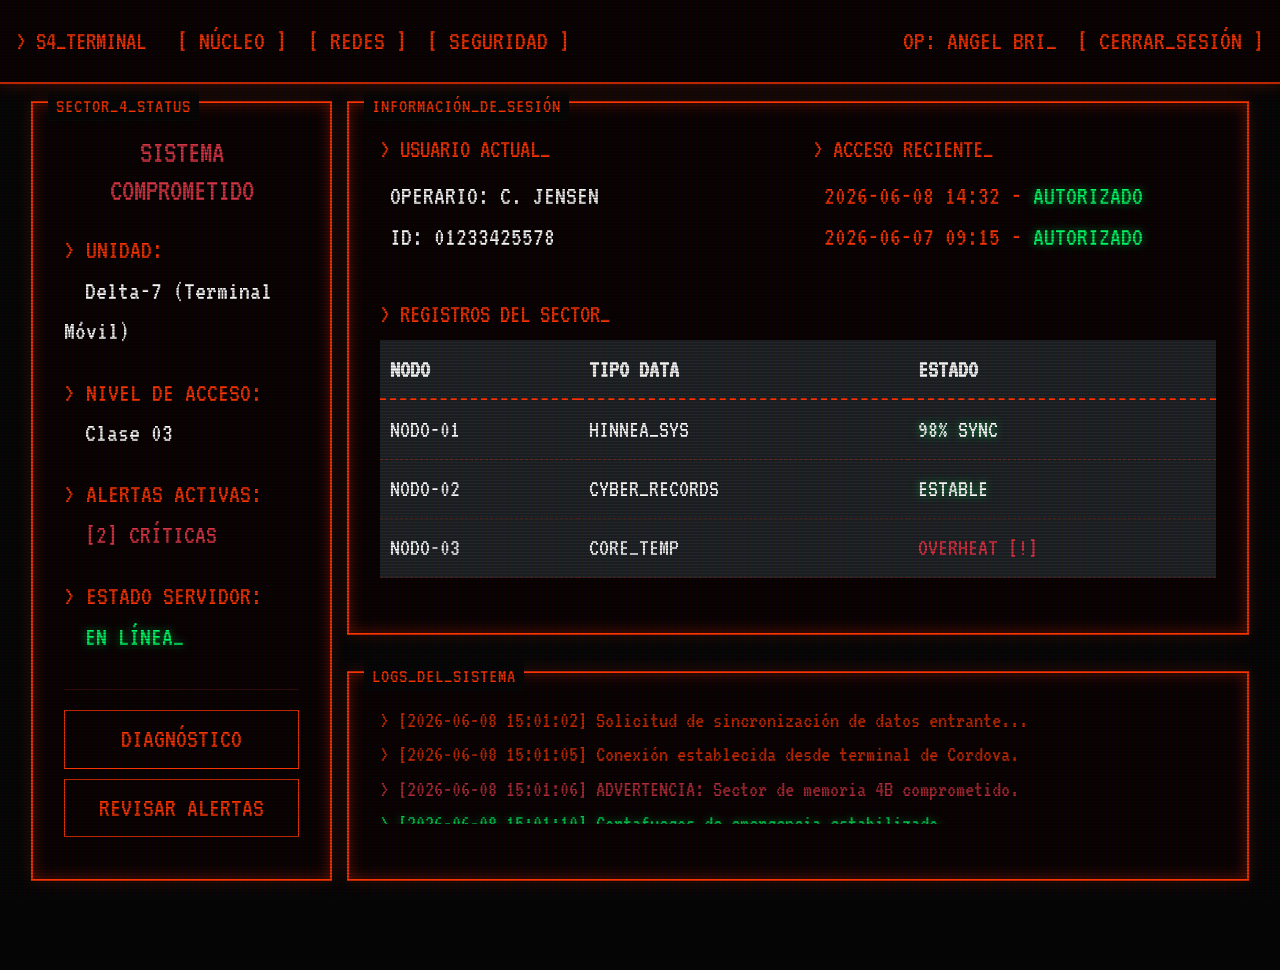
==== inicio.html @ f5b47c9d "Add files via upload" ====
<!DOCTYPE html>
<html lang="es">

<head>
    <meta charset="UTF-8">
    <meta name="viewport" content="width=device-width, initial-scale=1.0">
    <title>Terminal de Acceso - Sector 4 Dashboard</title>
    <link href="css/bootstrap.min.css" rel="stylesheet">
    <link href="https://fonts.googleapis.com/css2?family=VT323&display=swap" rel="stylesheet">

    <style>
        :root {
            --term-color: #ff3300;
            --term-bg: #050505;
            --term-glow: 0 0 10px rgba(255, 51, 0, 0.8);
            --term-green: #00ff66;
        }

        body,
        html {
            background-color: var(--term-bg);
            color: var(--term-color);
            font-family: 'VT323', monospace;
            font-size: 1.3rem;
            min-height: 100vh;
        }

        /* Efecto CRT Scanlines */
        .crt-overlay {
            position: fixed;
            top: 0;
            left: 0;
            width: 100vw;
            height: 100vh;
            background: linear-gradient(rgba(18, 16, 16, 0) 50%, rgba(0, 0, 0, 0.25) 50%),
                linear-gradient(90deg, rgba(255, 0, 0, 0.06), rgba(0, 255, 0, 0.02), rgba(0, 0, 255, 0.06));
            background-size: 100% 3px, 3px 100%;
            pointer-events: none;
            z-index: 9999;
        }

        /* --- ESTILOS DEL NAVBAR RETRO --- */
        .navbar-retro {
            border-bottom: 2px solid var(--term-color);
            background-color: rgba(10, 0, 0, 0.9) !important;
            box-shadow: 0 0 15px rgba(255, 51, 0, 0.3);
        }

        .navbar-retro .navbar-brand,
        .navbar-retro .nav-link,
        .navbar-retro .navbar-text {
            color: var(--term-color) !important;
            text-transform: uppercase;
        }

        .navbar-retro .nav-link:hover {
            color: #fff !important;
            text-shadow: var(--term-glow);
        }

        /* Personalización del botón hamburguesa para que sea naranja */
        .navbar-toggler-retro {
            border: 1px solid var(--term-color) !important;
            padding: 0.25rem 0.5rem;
        }

        /* Icono de hamburguesa personalizado con líneas CSS */
        .toggler-icon-custom {
            display: inline-block;
            width: 1.5em;
            height: 1.5em;
            vertical-align: middle;
            background-image: url("data:image/svg+xml;charset=utf8,%3Csvg viewBox='0 0 30 30' xmlns='http://www.w3.org/2000/svg'%3E%3Cpath stroke='%23ff3300' stroke-width='2' stroke-linecap='round' stroke-miterlimit='10' d='M4 7h22M4 15h22M4 23h22'/%3E%3C/svg%3E");
            background-repeat: no-repeat;
            background-position: center;
            background-size: 100%;
        }

        /* Contenedores estilo terminal */
        .term-box {
            border: 2px solid var(--term-color);
            box-shadow: inset 0 0 15px rgba(255, 51, 0, 0.4), 0 0 15px rgba(255, 51, 0, 0.2);
            background-color: rgba(10, 0, 0, 0.85);
            padding: 1.5rem;
            margin-bottom: 1rem;
            position: relative;
        }

        .term-box::before {
            content: attr(data-title);
            position: absolute;
            top: -13px;
            left: 15px;
            background: var(--term-bg);
            padding: 0 8px;
            font-size: 1rem;
            letter-spacing: 1px;
        }

        .text-online {
            color: var(--term-green);
            text-shadow: 0 0 8px rgba(0, 255, 102, 0.6);
        }

        .btn-term-action {
            background-color: transparent;
            color: var(--term-color);
            border: 1px solid var(--term-color);
            border-radius: 0;
            font-family: 'VT323', monospace;
            font-size: 1.3rem;
            width: 100%;
            margin-bottom: 0.5rem;
            transition: all 0.2s ease;
        }

        .btn-term-action:hover {
            background-color: var(--term-color);
            color: #000;
            box-shadow: 0 0 12px var(--term-color);
        }

        /* --- ARQUITECTURA DE REORDENAMIENTO CSS --- */
        .dashboard-grid {
            display: flex;
            flex-direction: column;
        }

        .block-status {
            order: 1;
        }

        .block-main {
            order: 2;
        }

        .block-logs {
            order: 3;
        }

        @media (min-width: 992px) {
            .dashboard-grid {
                display: grid;
                grid-template-columns: 3fr 9fr;
                grid-gap: 15px;
            }

            .block-status {
                grid-column: 1;
                grid-row: 1 / 3;
                order: unset;
            }

            .block-main {
                grid-column: 2;
                grid-row: 1;
                order: unset;
            }

            .block-logs {
                grid-column: 2;
                grid-row: 2;
                order: unset;
            }
        }

        .table-retro {
            color: var(--term-color);
            font-size: 1.2rem;
        }

        .table-retro th {
            border-bottom: 2px dashed var(--term-color) !important;
        }

        .table-retro td {
            border-bottom: 1px dashed rgba(255, 51, 0, 0.3) !important;
        }
    </style>
</head>

<body>

    <div class="crt-overlay"></div>

    <nav class="navbar navbar-expand-lg navbar-retro fixed-top">
        <div class="container-fluid">
            <a class="navbar-brand" href="#">> S4_TERMINAL</a>

            <button class="navbar-toggler navbar-toggler-retro" type="button" data-bs-toggle="collapse"
                data-bs-top="#navbarContenido" data-bs-target="#navbarContenido" aria-controls="navbarContenido"
                aria-expanded="false" aria-label="Toggle navigation">
                <span class="toggler-icon-custom"></span>
            </button>

            <div class="collapse navbar-collapse" id="navbarContenido">
                <ul class="navbar-nav me-auto mb-2 mb-lg-0">
                    <li class="nav-item">
                        <a class="nav-link active" href="#">[ NÚCLEO ]</a>
                    </li>
                    <li class="nav-item">
                        <a class="nav-link" href="#">[ REDES ]</a>
                    </li>
                    <li class="nav-item">
                        <a class="nav-link" href="#">[ SEGURIDAD ]</a>
                    </li>
                </ul>

                <div class="d-flex align-items-lg-center flex-column flex-lg-row">
                    <span class="navbar-text me-lg-3 mb-2 mb-lg-0 text-white">
                        OP: Angel Bri_
                    </span>
                    <a href="#" class="nav-link text-danger"
                        onclick="alert('CERRANDO CONEXIÓN SECORES...'); window.location.reload();">
                        [ CERRAR_SESIÓN ]
                    </a>
                </div>
            </div>
        </div>
    </nav>

    <div class="container-fluid p-4" style="margin-top: 70px;">

        <div class="dashboard-grid">

            <div class="term-box block-status" data-title="SECTOR_4_STATUS">
                <h4 class="text-center text-danger blink mb-3">SISTEMA COMPROMETIDO</h4>

                <div class="mb-3">
                    <span class="d-block">> UNIDAD:</span>
                    <span class="ps-3 text-white">Delta-7 (Terminal Móvil)</span>
                </div>
                <div class="mb-3">
                    <span class="d-block">> NIVEL DE ACCESO:</span>
                    <span class="ps-3 text-white">Clase 03</span>
                </div>
                <div class="mb-3">
                    <span class="d-block">> ALERTAS ACTIVAS:</span>
                    <span class="ps-3 text-danger">[2] CRÍTICAS</span>
                </div>
                <div class="mb-4">
                    <span class="d-block">> ESTADO SERVIDOR:</span>
                    <span class="ps-3 text-online">EN LÍNEA_</span>
                </div>

                <hr class="border-danger">

                <button class="btn btn-term-action" onclick="alert('Ejecutando diagnóstico...')">DIAGNÓSTICO</button>
                <button class="btn btn-term-action" onclick="alert('Alertas revisadas.')">REVISAR ALERTAS</button>
            </div>

            <div class="term-box block-main" data-title="INFORMACIÓN_DE_SESIÓN">
                <div class="row">
                    <div class="col-md-6 mb-3">
                        <h5>> USUARIO ACTUAL_</h5>
                        <p class="m-0 text-white ps-2">OPERARIO: C. JENSEN</p>
                        <p class="m-0 text-white ps-2">ID: 01233425578</p>
                    </div>
                    <div class="col-md-6 mb-3">
                        <h5>> ACCESO RECIENTE_</h5>
                        <p class="m-0 ps-2">2026-06-08 14:32 - <span class="text-online">AUTORIZADO</span></p>
                        <p class="m-0 ps-2">2026-06-07 09:15 - <span class="text-online">AUTORIZADO</span></p>
                    </div>
                </div>

                <h5 class="mt-3">> REGISTROS DEL SECTOR_</h5>
                <div class="table-responsive">
                    <table class="table table-dark table-retro bg-transparent m-0">
                        <thead>
                            <tr>
                                <th>NODO</th>
                                <th>TIPO DATA</th>
                                <th>ESTADO</th>
                            </tr>
                        </thead>
                        <tbody>
                            <tr>
                                <td>NODO-01</td>
                                <td>HINNEA_SYS</td>
                                <td class="text-online">98% SYNC</td>
                            </tr>
                            <tr>
                                <td>NODO-02</td>
                                <td>CYBER_RECORDS</td>
                                <td class="text-online">ESTABLE</td>
                            </tr>
                            <tr>
                                <td>NODO-03</td>
                                <td>CORE_TEMP</td>
                                <td class="text-danger">OVERHEAT [!]</td>
                            </tr>
                        </tbody>
                    </table>
                </div>
            </div>

            <div class="term-box block-logs" data-title="LOGS_DEL_SISTEMA">
                <div style="font-size: 1.1rem; max-height: 120px; overflow-y: auto; opacity: 0.8;">
                    <p class="m-0">> [2026-06-08 15:01:02] Solicitud de sincronización de datos entrante...</p>
                    <p class="m-0">> [2026-06-08 15:01:05] Conexión establecida desde terminal de Cordova.</p>
                    <p class="m-0 text-danger">> [2026-06-08 15:01:06] ADVERTENCIA: Sector de memoria 4B comprometido.
                    </p>
                    <p class="m-0 text-online">> [2026-06-08 15:01:10] Cortafuegos de emergencia estabilizado.</p>
                </div>
            </div>

        </div>
    </div>

    <script src="js/bootstrap.bundle.min.js"></script>
    <script src="cordova.js"></script>
</body>

</html>
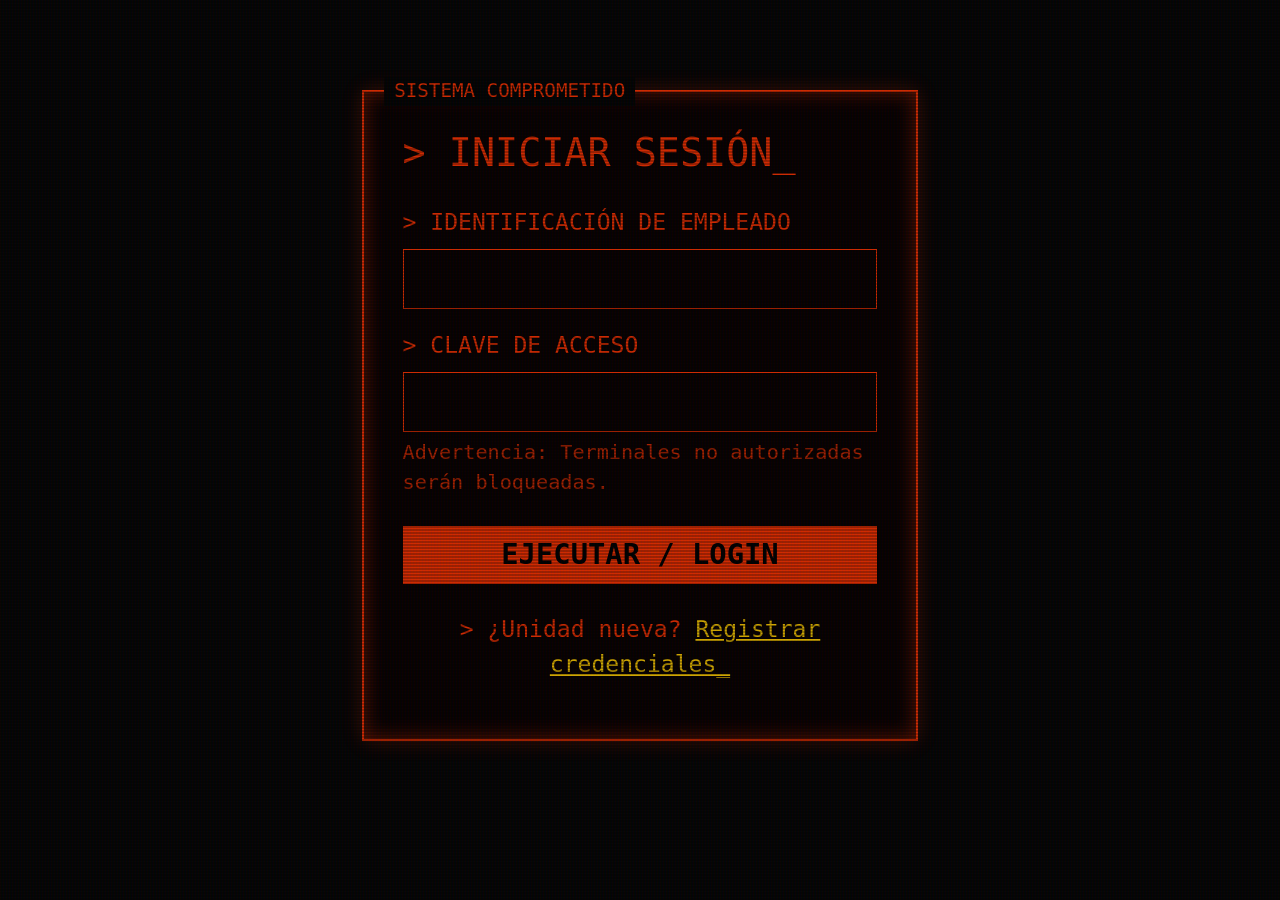
==== commit 0831c382: "solo el usuario ve sus registros" ====
--- a/inicio.html
+++ b/inicio.html
@@ -196,10 +196,10 @@
             <div class="collapse navbar-collapse" id="navbarContenido">
                 <ul class="navbar-nav me-auto mb-2 mb-lg-0">
                     <li class="nav-item">
-                        <a class="nav-link active" href="#">[ NÚCLEO ]</a>
+                        <a class="nav-link active" href="inicio.html">[ NÚCLEO ]</a>
                     </li>
                     <li class="nav-item">
-                        <a class="nav-link" href="#">[ REDES ]</a>
+                        <a class="nav-link" href="tareas.html">[ DIRECTIVAS ]</a>
                     </li>
                     <li class="nav-item">
                         <a class="nav-link" href="#">[ SEGURIDAD ]</a>
@@ -208,10 +208,9 @@
 
                 <div class="d-flex align-items-lg-center flex-column flex-lg-row">
                     <span class="navbar-text me-lg-3 mb-2 mb-lg-0 text-white">
-                        OP: Angel Bri_
+                        OP: <span id="nav-op-name"></span>_
                     </span>
-                    <a href="#" class="nav-link text-danger"
-                        onclick="alert('CERRANDO CONEXIÓN SECORES...'); window.location.reload();">
+                    <a href="#" class="nav-link text-danger" id="logout-btn">
                         [ CERRAR_SESIÓN ]
                     </a>
                 </div>
@@ -253,8 +252,8 @@
                 <div class="row">
                     <div class="col-md-6 mb-3">
                         <h5>> USUARIO ACTUAL_</h5>
-                        <p class="m-0 text-white ps-2">OPERARIO: C. JENSEN</p>
-                        <p class="m-0 text-white ps-2">ID: 01233425578</p>
+                        <p class="m-0 text-white ps-2">OPERARIO: <span id="session-username">C. JENSEN</span></p>
+                        <p class="m-0 text-white ps-2">EMAIL: <span id="session-email">01233425578</span></p>
                     </div>
                     <div class="col-md-6 mb-3">
                         <h5>> ACCESO RECIENTE_</h5>
@@ -307,8 +306,34 @@
         </div>
     </div>
 
+    <script src="js/jquery.min.js"></script>
     <script src="js/bootstrap.bundle.min.js"></script>
     <script src="cordova.js"></script>
+    <script>
+        $(document).ready(function () {
+            // Verificar sesión activa
+            let currentUser = JSON.parse(localStorage.getItem('sector4_logged_in_user'));
+            if (!currentUser) {
+                alert("> ERROR DE ACCESO: OPERARIO NO IDENTIFICADO. REDIRIGIENDO A ACCESO.");
+                window.location.href = "index.html";
+                return;
+            }
+
+            // Actualizar interfaz con datos del usuario
+            $('#nav-op-name').text(currentUser.user);
+            $('#session-username').text(currentUser.user);
+            $('#session-email').text(currentUser.email);
+
+            // Cerrar sesión
+            $('#logout-btn').click(function (e) {
+                e.preventDefault();
+                if (confirm('> ¿CONFIRMA CERRAR CONEXIÓN CON EL SISTEMA CENTRAL?')) {
+                    localStorage.removeItem('sector4_logged_in_user');
+                    window.location.href = "index.html";
+                }
+            });
+        });
+    </script>
 </body>
 
 </html>
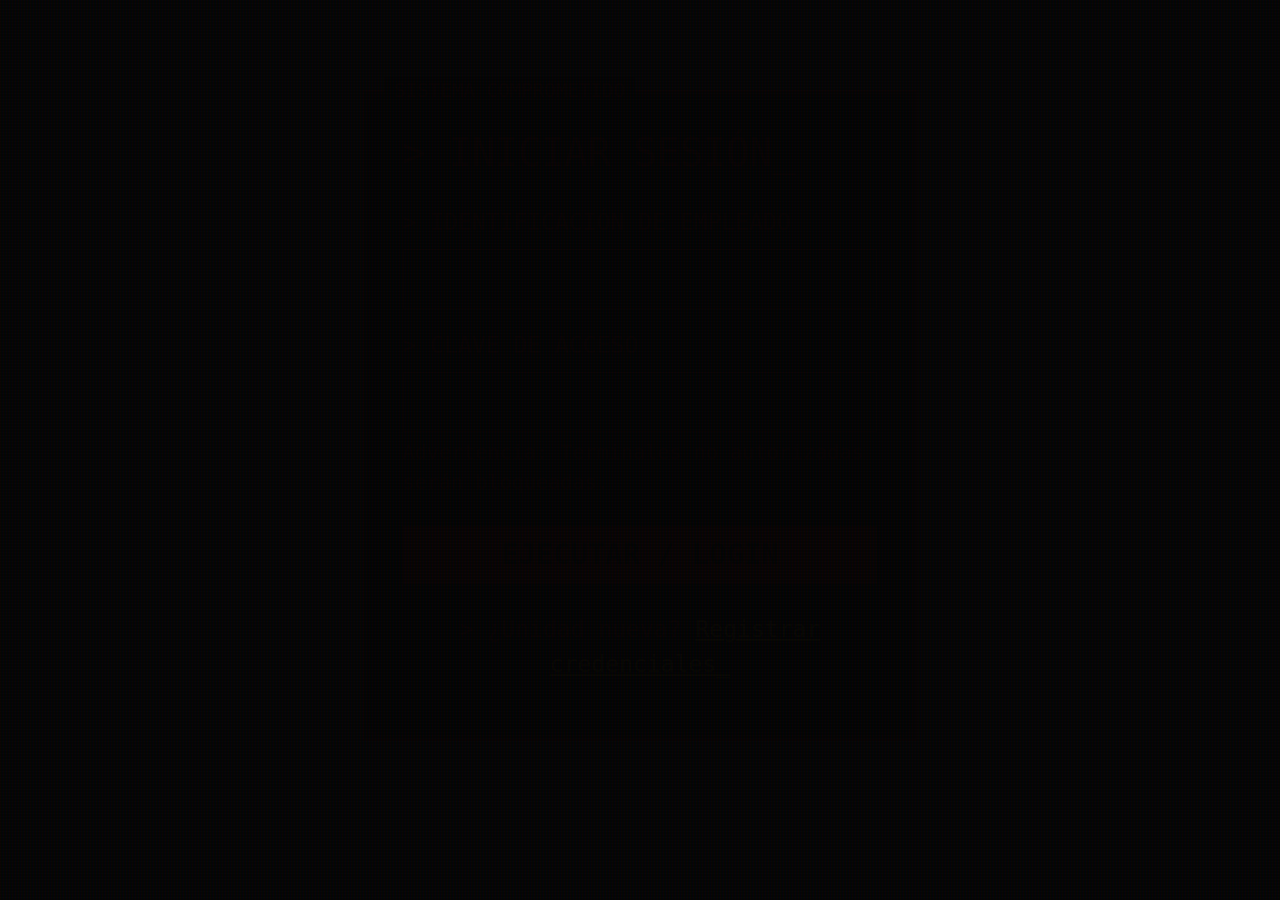
==== commit 1576e12b: "operator" ====
--- a/inicio.html
+++ b/inicio.html
@@ -185,7 +185,7 @@
 
     <nav class="navbar navbar-expand-lg navbar-retro fixed-top">
         <div class="container-fluid">
-            <a class="navbar-brand" href="#">> S4_TERMINAL</a>
+            <a class="navbar-brand" href="#">> SECTOR 4_OPERATOR</a>
 
             <button class="navbar-toggler navbar-toggler-retro" type="button" data-bs-toggle="collapse"
                 data-bs-top="#navbarContenido" data-bs-target="#navbarContenido" aria-controls="navbarContenido"
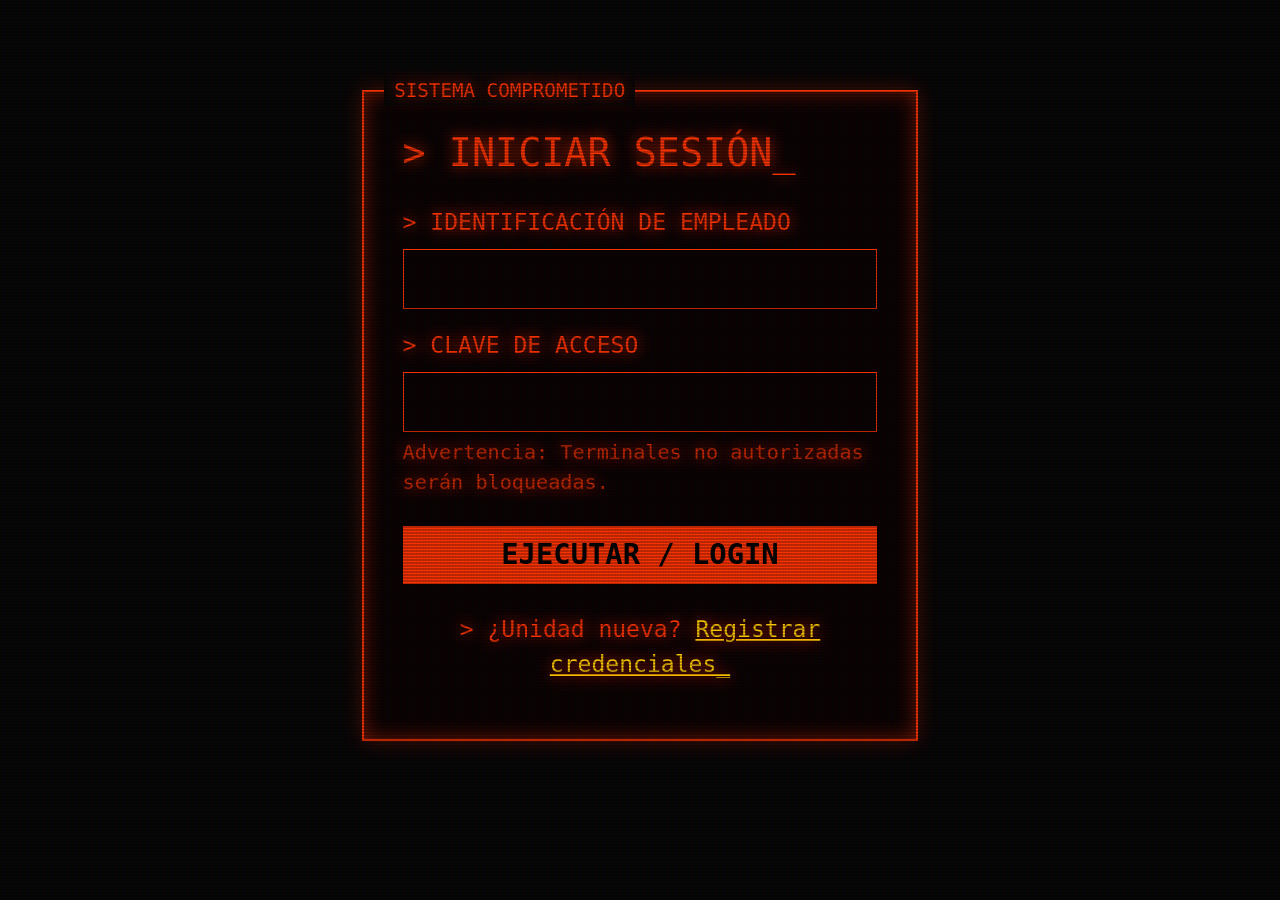
==== commit 8d76f4a0: "Fix HTML structure and update sector name" ====
--- a/inicio.html
+++ b/inicio.html
@@ -185,7 +185,7 @@
 
     <nav class="navbar navbar-expand-lg navbar-retro fixed-top">
         <div class="container-fluid">
-            <a class="navbar-brand" href="#">> SECTOR 4_OPERATOR</a>
+            <a class="navbar-brand" href="#">> SECTOR 3212_OPERATOR</a>
 
             <button class="navbar-toggler navbar-toggler-retro" type="button" data-bs-toggle="collapse"
                 data-bs-top="#navbarContenido" data-bs-target="#navbarContenido" aria-controls="navbarContenido"
@@ -336,4 +336,4 @@
     </script>
 </body>
 
-</html>+</html>
